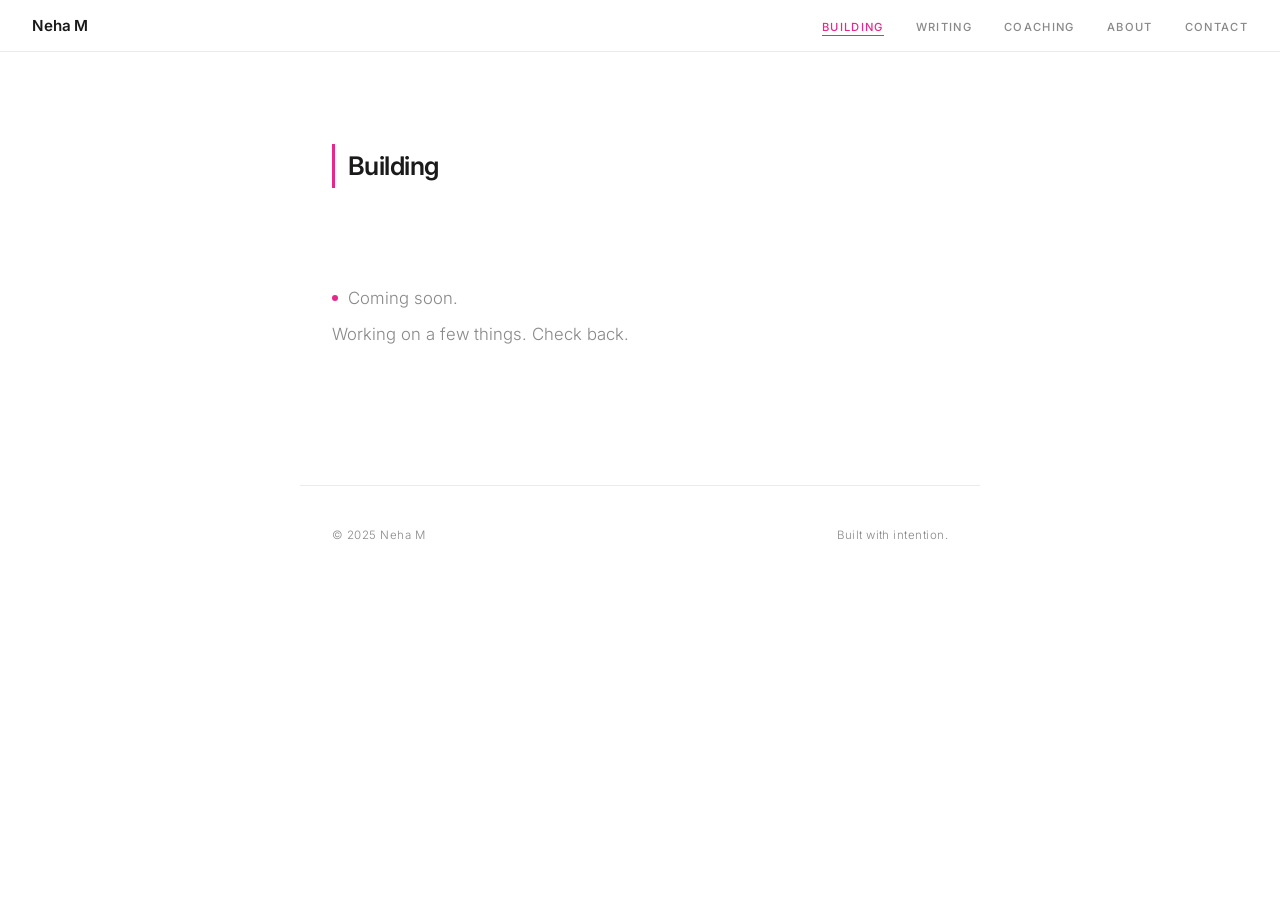
==== building.html @ e2c3e1ac "Initial portfolio site for Neha M Six-page static site: Home, Building, Writing, Coaching, About, Co" ====
<!DOCTYPE html>
<html lang="en">
<head>
  <meta charset="UTF-8" />
  <meta name="viewport" content="width=device-width, initial-scale=1.0" />
  <title>Building — Neha M</title>
  <link rel="preconnect" href="https://fonts.googleapis.com" />
  <link rel="preconnect" href="https://fonts.gstatic.com" crossorigin />
  <link href="https://fonts.googleapis.com/css2?family=Inter:wght@300;400;500;600&display=swap" rel="stylesheet" />
  <link rel="stylesheet" href="style.css" />
</head>
<body>

  <nav>
    <a href="index.html" class="logo">Neha M</a>
    <ul>
      <li><a href="building.html" class="active">Building</a></li>
      <li><a href="writing.html">Writing</a></li>
      <li><a href="coaching.html">Coaching</a></li>
      <li><a href="about.html">About</a></li>
      <li><a href="contact.html">Contact</a></li>
    </ul>
  </nav>

  <main>
    <div class="page">
      <h2>Building</h2>
      <div class="coming-soon">
        <p><span class="dot"></span>Coming soon.</p>
        <p>Working on a few things. Check back.</p>
      </div>
    </div>
  </main>

  <footer>
    <span>© 2025 Neha M</span>
    <span>Built with intention.</span>
  </footer>

</body>
</html>
---- style.css ----
*, *::before, *::after { box-sizing: border-box; margin: 0; padding: 0; }

:root {
  --bg:      #FFFFFF;
  --ink:     #1A1A1A;
  --muted:   #888888;
  --border:  #EBEBEB;
  --col:     680px;
  --pink:    #E8278C;
  --pink-bg: #FDF0F7;
}

html { scroll-behavior: smooth; }

body {
  background: var(--bg);
  color: var(--ink);
  font-family: 'Inter', sans-serif;
  font-weight: 300;
  font-size: 16px;
  line-height: 1.7;
  -webkit-font-smoothing: antialiased;
}

/* ── Nav ── */
nav {
  position: fixed;
  top: 0; left: 0; right: 0;
  z-index: 100;
  background: var(--bg);
  border-bottom: 1px solid var(--border);
  padding: 0 2rem;
  height: 52px;
  display: flex;
  align-items: center;
  justify-content: space-between;
}

nav .logo {
  font-size: 0.95rem;
  font-weight: 600;
  letter-spacing: -0.01em;
  text-decoration: none;
  color: var(--ink);
}

nav ul {
  list-style: none;
  display: flex;
  gap: 2rem;
}

nav ul a {
  font-size: 0.7rem;
  font-weight: 500;
  letter-spacing: 0.12em;
  text-transform: uppercase;
  color: var(--muted);
  text-decoration: none;
  position: relative;
  padding-bottom: 2px;
  transition: color 0.2s;
}

nav ul a::after {
  content: '';
  position: absolute;
  bottom: 0; left: 0;
  width: 0; height: 1px;
  background: var(--pink);
  transition: width 0.25s ease;
}

nav ul a:hover,
nav ul a.active { color: var(--pink); }
nav ul a:hover::after,
nav ul a.active::after { width: 100%; }

/* ── Page wrapper ── */
main {
  max-width: var(--col);
  margin: 0 auto;
  padding: 0 2rem;
}

.page {
  padding-top: 9rem;
  padding-bottom: 6rem;
}

/* ── Home hero ── */
.hero { padding-top: 10rem; padding-bottom: 5rem; }

.eyebrow {
  font-size: 0.68rem;
  font-weight: 600;
  letter-spacing: 0.12em;
  text-transform: uppercase;
  color: var(--pink);
  margin-bottom: 1.4rem;
}

h1 {
  font-size: clamp(1.9rem, 4.5vw, 2.8rem);
  line-height: 1.22;
  letter-spacing: -0.03em;
  font-weight: 300;
  margin-bottom: 1.6rem;
}

h1 em {
  font-style: italic;
  font-weight: 300;
  color: var(--pink);
}

.lead {
  font-size: 1.05rem;
  color: #444;
  max-width: 520px;
  margin-bottom: 3.5rem;
}

/* ── Featured grid (home) ── */
.featured-grid {
  display: grid;
  grid-template-columns: 1fr 1fr 1fr;
  gap: 1px;
  background: var(--border);
  border: 1px solid var(--border);
}

.feat-card {
  background: var(--bg);
  padding: 1.4rem 1.2rem;
  text-decoration: none;
  color: var(--ink);
  border-top: 2px solid var(--pink);
  transition: background 0.15s;
}

.feat-card:hover { background: var(--pink-bg); }

.feat-card .tag {
  font-size: 0.62rem;
  font-weight: 600;
  letter-spacing: 0.12em;
  text-transform: uppercase;
  color: var(--pink);
  margin-bottom: 0.5rem;
}

.feat-card h3 {
  font-size: 0.95rem;
  font-weight: 500;
  line-height: 1.35;
  margin-bottom: 0.4rem;
}

.feat-card p {
  font-size: 0.78rem;
  color: var(--muted);
  line-height: 1.5;
}

/* ── Page headings ── */
h2 {
  font-size: 1.6rem;
  font-weight: 600;
  letter-spacing: -0.02em;
  margin-bottom: 2rem;
  padding-left: 0.8rem;
  border-left: 3px solid var(--pink);
}

/* ── Body copy ── */
.body-text p {
  margin-bottom: 1.2rem;
  color: #333;
  font-size: 1rem;
}

.body-text p:last-child { margin-bottom: 0; }

/* ── External link button ── */
.ext-link {
  display: inline-flex;
  align-items: center;
  gap: 0.5rem;
  margin-top: 2.5rem;
  font-size: 0.75rem;
  font-weight: 600;
  letter-spacing: 0.08em;
  text-transform: uppercase;
  color: var(--pink);
  text-decoration: none;
  border-bottom: 1px solid var(--pink);
  padding-bottom: 2px;
  transition: opacity 0.2s;
}

.ext-link:hover { opacity: 0.7; }

/* ── Coming soon ── */
.coming-soon {
  padding: 4rem 0 2rem;
}

.coming-soon p {
  font-size: 1.05rem;
  color: var(--muted);
  margin-bottom: 0.5rem;
}

.coming-soon .dot {
  display: inline-block;
  width: 6px; height: 6px;
  border-radius: 50%;
  background: var(--pink);
  margin-right: 0.6rem;
  vertical-align: middle;
  position: relative;
  top: -1px;
}

/* ── Contact ── */
.contact-line {
  font-size: 1.4rem;
  font-weight: 300;
  font-style: italic;
  color: var(--muted);
  margin-bottom: 1.2rem;
}

.contact-email {
  font-size: 1rem;
  font-weight: 500;
  color: var(--ink);
  text-decoration: none;
  border-bottom: 2px solid var(--pink);
  padding-bottom: 2px;
  transition: color 0.2s;
}

.contact-email:hover { color: var(--pink); }

/* ── Footer ── */
footer {
  max-width: var(--col);
  margin: 0 auto;
  padding: 2.5rem 2rem 4rem;
  display: flex;
  justify-content: space-between;
  align-items: center;
  font-size: 0.72rem;
  color: var(--muted);
  letter-spacing: 0.04em;
  border-top: 1px solid var(--border);
}

/* ── Responsive ── */
@media (max-width: 600px) {
  nav ul { gap: 1.2rem; }
  nav ul a { font-size: 0.62rem; letter-spacing: 0.08em; }
  .featured-grid { grid-template-columns: 1fr; }
  footer { flex-direction: column; gap: 0.5rem; text-align: center; }
}
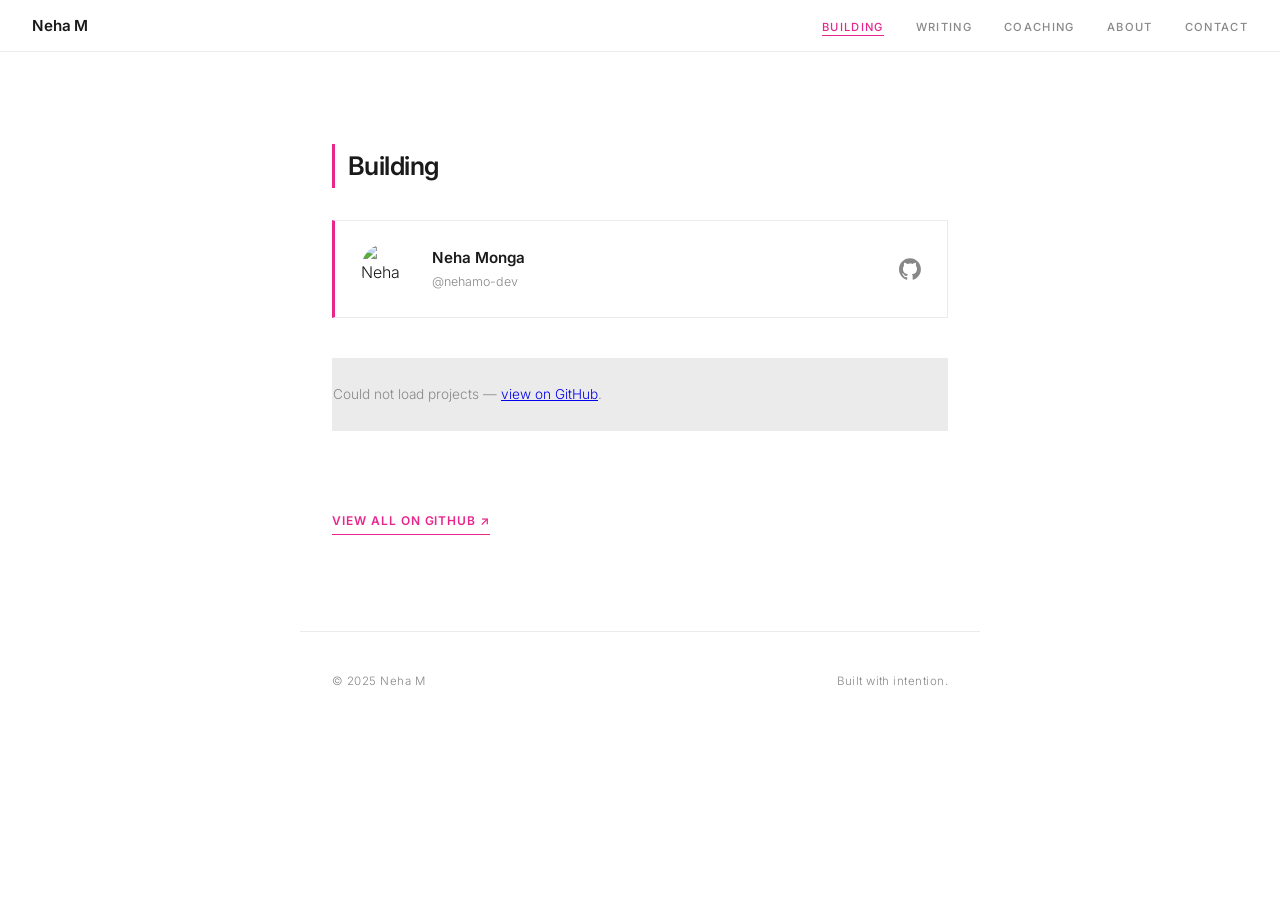
==== commit 505827ce: "Add GitHub repo cards to Building page and intro.co tile to Coaching Building: live GitHub profile t" ====
--- a/building.html
+++ b/building.html
@@ -25,10 +25,25 @@
   <main>
     <div class="page">
       <h2>Building</h2>
-      <div class="coming-soon">
-        <p><span class="dot"></span>Coming soon.</p>
-        <p>Working on a few things. Check back.</p>
+
+      <!-- GitHub profile tile -->
+      <a href="https://github.com/nehamo-dev" target="_blank" rel="noopener" class="gh-profile">
+        <img src="https://avatars.githubusercontent.com/u/6386187?v=4" alt="Neha Monga" class="gh-avatar" />
+        <div class="gh-profile-info">
+          <p class="gh-name">Neha Monga</p>
+          <p class="gh-handle">@nehamo-dev</p>
+        </div>
+        <svg class="gh-icon" viewBox="0 0 98 96" xmlns="http://www.w3.org/2000/svg"><path fill-rule="evenodd" clip-rule="evenodd" d="M48.854 0C21.839 0 0 22 0 49.217c0 21.756 13.993 40.172 33.405 46.69 2.427.49 3.316-1.059 3.316-2.362 0-1.141-.08-5.052-.08-9.127-13.59 2.934-16.42-5.867-16.42-5.867-2.184-5.704-5.42-7.17-5.42-7.17-4.448-3.015.324-3.015.324-3.015 4.934.326 7.523 5.052 7.523 5.052 4.367 7.496 11.404 5.378 14.235 4.074.404-3.178 1.699-5.378 3.074-6.6-10.839-1.141-22.243-5.378-22.243-24.283 0-5.378 1.94-9.778 5.014-13.2-.485-1.222-2.184-6.275.486-13.038 0 0 4.125-1.304 13.426 5.052a46.97 46.97 0 0 1 12.214-1.63c4.125 0 8.33.571 12.213 1.63 9.302-6.356 13.427-5.052 13.427-5.052 2.67 6.763.97 11.816.485 13.038 3.155 3.422 5.015 7.822 5.015 13.2 0 18.905-11.404 23.06-22.324 24.283 1.78 1.548 3.316 4.481 3.316 9.126 0 6.6-.08 11.897-.08 13.526 0 1.304.89 2.853 3.316 2.364 19.412-6.52 33.405-24.935 33.405-46.691C97.707 22 75.788 0 48.854 0z" fill="currentColor"/></svg>
+      </a>
+
+      <!-- Repo cards -->
+      <div id="repo-grid" class="repo-grid">
+        <p class="posts-loading">Loading projects…</p>
       </div>
+
+      <a href="https://github.com/nehamo-dev" target="_blank" rel="noopener" class="ext-link">
+        View all on GitHub ↗
+      </a>
     </div>
   </main>
 
@@ -37,5 +52,32 @@
     <span>Built with intention.</span>
   </footer>
 
+  <script>
+    const grid = document.getElementById('repo-grid');
+
+    fetch('https://api.github.com/users/nehamo-dev/repos?sort=updated&per_page=6')
+      .then(r => r.json())
+      .then(repos => {
+        if (!repos.length) throw new Error();
+        grid.innerHTML = repos.map(repo => {
+          const updated = new Date(repo.updated_at).toLocaleDateString('en-US', { month: 'short', year: 'numeric' });
+          const desc = repo.description || 'No description yet.';
+          const lang = repo.language ? `<span class="repo-lang">${repo.language}</span>` : '';
+          return `
+            <a href="${repo.html_url}" target="_blank" rel="noopener" class="repo-card">
+              <div class="repo-card-top">
+                <h3>${repo.name}</h3>
+                ${lang}
+              </div>
+              <p>${desc}</p>
+              <span class="repo-meta">Updated ${updated}</span>
+            </a>`;
+        }).join('');
+      })
+      .catch(() => {
+        grid.innerHTML = '<p class="posts-loading">Could not load projects — <a href="https://github.com/nehamo-dev" target="_blank">view on GitHub</a>.</p>';
+      });
+  </script>
+
 </body>
 </html>
--- a/style.css
+++ b/style.css
@@ -223,6 +223,228 @@
   top: -1px;
 }
 
+/* ── Post cards (Writing) ── */
+.post-grid {
+  display: grid;
+  grid-template-columns: 1fr;
+  gap: 1px;
+  background: var(--border);
+  border: 1px solid var(--border);
+  margin: 2.5rem 0;
+}
+
+.post-card {
+  background: var(--bg);
+  padding: 1.6rem 1.4rem;
+  text-decoration: none;
+  color: var(--ink);
+  border-left: 3px solid transparent;
+  transition: background 0.15s, border-color 0.2s;
+}
+
+.post-card:hover {
+  background: var(--pink-bg);
+  border-left-color: var(--pink);
+}
+
+.post-date {
+  font-size: 0.68rem;
+  font-weight: 500;
+  letter-spacing: 0.08em;
+  text-transform: uppercase;
+  color: var(--pink);
+  display: block;
+  margin-bottom: 0.5rem;
+}
+
+.post-card h3 {
+  font-size: 1rem;
+  font-weight: 500;
+  line-height: 1.35;
+  margin-bottom: 0.5rem;
+  color: var(--ink);
+}
+
+.post-card p {
+  font-size: 0.82rem;
+  color: var(--muted);
+  line-height: 1.55;
+}
+
+.posts-loading {
+  font-size: 0.85rem;
+  color: var(--muted);
+  padding: 1.5rem 0;
+}
+
+/* ── GitHub profile tile ── */
+.gh-profile {
+  display: flex;
+  align-items: center;
+  gap: 1.2rem;
+  padding: 1.4rem 1.6rem;
+  border: 1px solid var(--border);
+  border-left: 3px solid var(--pink);
+  text-decoration: none;
+  color: var(--ink);
+  margin-bottom: 1px;
+  transition: background 0.15s;
+}
+
+.gh-profile:hover { background: var(--pink-bg); }
+
+.gh-avatar {
+  width: 52px;
+  height: 52px;
+  border-radius: 50%;
+  object-fit: cover;
+  flex-shrink: 0;
+}
+
+.gh-profile-info { flex: 1; }
+
+.gh-name {
+  font-size: 0.95rem;
+  font-weight: 600;
+}
+
+.gh-handle {
+  font-size: 0.78rem;
+  color: var(--muted);
+}
+
+.gh-icon {
+  width: 22px;
+  height: 22px;
+  color: var(--muted);
+  flex-shrink: 0;
+}
+
+/* ── Repo cards ── */
+.repo-grid {
+  display: grid;
+  grid-template-columns: 1fr 1fr;
+  gap: 1px;
+  background: var(--border);
+  border: 1px solid var(--border);
+  margin: 2.5rem 0;
+}
+
+.repo-card {
+  background: var(--bg);
+  padding: 1.4rem;
+  text-decoration: none;
+  color: var(--ink);
+  display: flex;
+  flex-direction: column;
+  gap: 0.4rem;
+  transition: background 0.15s;
+}
+
+.repo-card:hover { background: var(--pink-bg); }
+
+.repo-card-top {
+  display: flex;
+  align-items: center;
+  justify-content: space-between;
+  gap: 0.6rem;
+}
+
+.repo-card h3 {
+  font-size: 0.9rem;
+  font-weight: 600;
+  color: var(--pink);
+}
+
+.repo-lang {
+  font-size: 0.65rem;
+  font-weight: 500;
+  letter-spacing: 0.06em;
+  text-transform: uppercase;
+  color: var(--muted);
+  background: var(--border);
+  padding: 0.15rem 0.5rem;
+  border-radius: 2px;
+  white-space: nowrap;
+}
+
+.repo-card p {
+  font-size: 0.8rem;
+  color: var(--muted);
+  line-height: 1.5;
+  flex: 1;
+}
+
+.repo-meta {
+  font-size: 0.68rem;
+  color: var(--border);
+  color: #bbb;
+  margin-top: 0.4rem;
+}
+
+@media (max-width: 600px) {
+  .repo-grid { grid-template-columns: 1fr; }
+}
+
+/* ── Intro.co card ── */
+.intro-card {
+  display: flex;
+  align-items: center;
+  gap: 1.2rem;
+  margin-top: 2.5rem;
+  padding: 1.4rem 1.6rem;
+  border: 1px solid var(--border);
+  border-left: 3px solid var(--pink);
+  text-decoration: none;
+  color: var(--ink);
+  transition: background 0.15s;
+}
+
+.intro-card:hover { background: var(--pink-bg); }
+
+.intro-avatar {
+  width: 64px;
+  height: 64px;
+  border-radius: 50%;
+  object-fit: cover;
+  flex-shrink: 0;
+}
+
+.intro-info { flex: 1; }
+
+.intro-name {
+  font-size: 0.95rem;
+  font-weight: 600;
+  margin-bottom: 0.2rem;
+}
+
+.intro-title {
+  font-size: 0.8rem;
+  color: var(--muted);
+  margin-bottom: 0.5rem;
+}
+
+.intro-meta {
+  font-size: 0.75rem;
+  font-weight: 600;
+  color: var(--pink);
+  margin-bottom: 0.3rem;
+}
+
+.intro-charity {
+  font-size: 0.72rem;
+  color: var(--muted);
+}
+
+.intro-cta {
+  font-size: 0.72rem;
+  font-weight: 600;
+  letter-spacing: 0.08em;
+  text-transform: uppercase;
+  color: var(--pink);
+  white-space: nowrap;
+}
+
 /* ── Contact ── */
 .contact-line {
   font-size: 1.4rem;
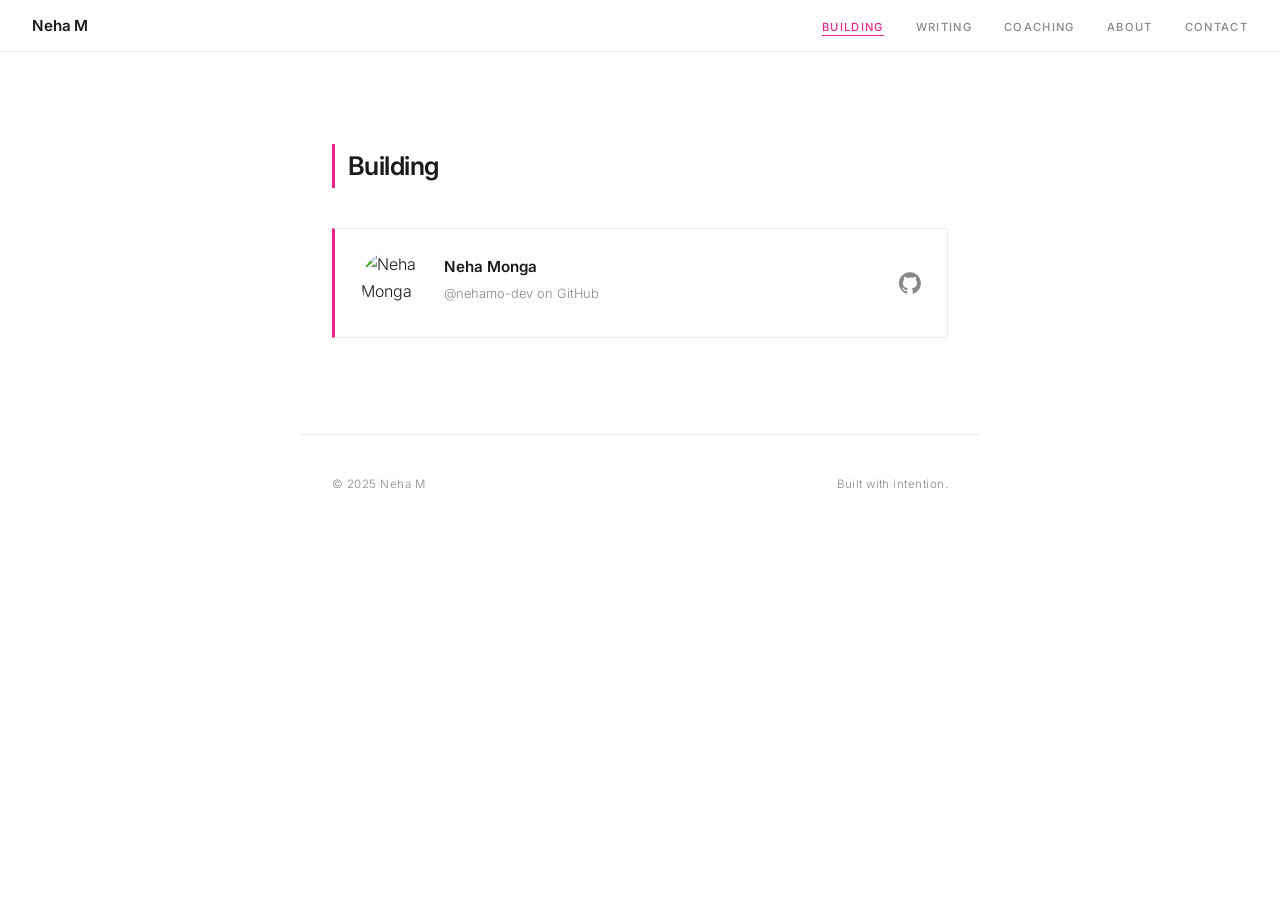
==== commit b0595c0e: "Simplify Building page to single GitHub profile card Replaces repo grid with a clean clickable card " ====
--- a/building.html
+++ b/building.html
@@ -26,23 +26,14 @@
     <div class="page">
       <h2>Building</h2>
 
-      <!-- GitHub profile tile -->
-      <a href="https://github.com/nehamo-dev" target="_blank" rel="noopener" class="gh-profile">
-        <img src="https://avatars.githubusercontent.com/u/6386187?v=4" alt="Neha Monga" class="gh-avatar" />
-        <div class="gh-profile-info">
-          <p class="gh-name">Neha Monga</p>
-          <p class="gh-handle">@nehamo-dev</p>
+      <a href="https://github.com/nehamo-dev" target="_blank" rel="noopener" class="intro-card">
+        <img src="https://avatars.githubusercontent.com/u/6386187?v=4" alt="Neha Monga" class="intro-avatar" />
+        <div class="intro-info">
+          <p class="intro-name">Neha Monga</p>
+          <p class="intro-title">@nehamo-dev on GitHub</p>
+          <p id="repo-count" class="intro-meta"></p>
         </div>
         <svg class="gh-icon" viewBox="0 0 98 96" xmlns="http://www.w3.org/2000/svg"><path fill-rule="evenodd" clip-rule="evenodd" d="M48.854 0C21.839 0 0 22 0 49.217c0 21.756 13.993 40.172 33.405 46.69 2.427.49 3.316-1.059 3.316-2.362 0-1.141-.08-5.052-.08-9.127-13.59 2.934-16.42-5.867-16.42-5.867-2.184-5.704-5.42-7.17-5.42-7.17-4.448-3.015.324-3.015.324-3.015 4.934.326 7.523 5.052 7.523 5.052 4.367 7.496 11.404 5.378 14.235 4.074.404-3.178 1.699-5.378 3.074-6.6-10.839-1.141-22.243-5.378-22.243-24.283 0-5.378 1.94-9.778 5.014-13.2-.485-1.222-2.184-6.275.486-13.038 0 0 4.125-1.304 13.426 5.052a46.97 46.97 0 0 1 12.214-1.63c4.125 0 8.33.571 12.213 1.63 9.302-6.356 13.427-5.052 13.427-5.052 2.67 6.763.97 11.816.485 13.038 3.155 3.422 5.015 7.822 5.015 13.2 0 18.905-11.404 23.06-22.324 24.283 1.78 1.548 3.316 4.481 3.316 9.126 0 6.6-.08 11.897-.08 13.526 0 1.304.89 2.853 3.316 2.364 19.412-6.52 33.405-24.935 33.405-46.691C97.707 22 75.788 0 48.854 0z" fill="currentColor"/></svg>
-      </a>
-
-      <!-- Repo cards -->
-      <div id="repo-grid" class="repo-grid">
-        <p class="posts-loading">Loading projects…</p>
-      </div>
-
-      <a href="https://github.com/nehamo-dev" target="_blank" rel="noopener" class="ext-link">
-        View all on GitHub ↗
       </a>
     </div>
   </main>
@@ -53,29 +44,11 @@
   </footer>
 
   <script>
-    const grid = document.getElementById('repo-grid');
-
-    fetch('https://api.github.com/users/nehamo-dev/repos?sort=updated&per_page=6')
+    fetch('https://api.github.com/users/nehamo-dev')
       .then(r => r.json())
-      .then(repos => {
-        if (!repos.length) throw new Error();
-        grid.innerHTML = repos.map(repo => {
-          const updated = new Date(repo.updated_at).toLocaleDateString('en-US', { month: 'short', year: 'numeric' });
-          const desc = repo.description || 'No description yet.';
-          const lang = repo.language ? `<span class="repo-lang">${repo.language}</span>` : '';
-          return `
-            <a href="${repo.html_url}" target="_blank" rel="noopener" class="repo-card">
-              <div class="repo-card-top">
-                <h3>${repo.name}</h3>
-                ${lang}
-              </div>
-              <p>${desc}</p>
-              <span class="repo-meta">Updated ${updated}</span>
-            </a>`;
-        }).join('');
-      })
-      .catch(() => {
-        grid.innerHTML = '<p class="posts-loading">Could not load projects — <a href="https://github.com/nehamo-dev" target="_blank">view on GitHub</a>.</p>';
+      .then(user => {
+        const el = document.getElementById('repo-count');
+        if (el) el.textContent = `${user.public_repos} public repositories`;
       });
   </script>
 
